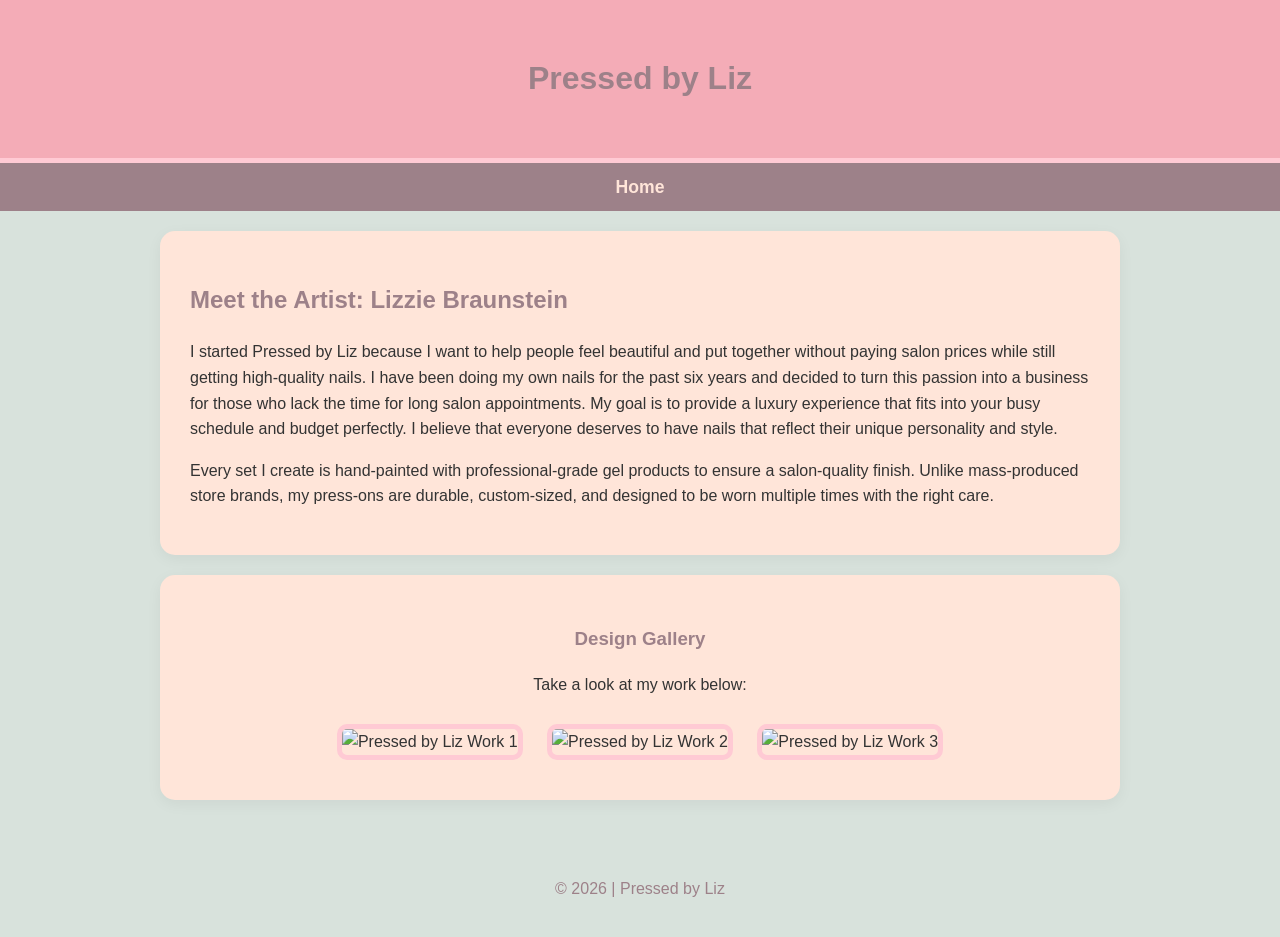
==== aboutme.html @ 38fc1223 "Add files via upload" ====
<!DOCTYPE html>
<html lang="en">
<head>
    <meta charset="UTF-8">
    <title>Home | Pressed by Liz</title>
    <link rel="stylesheet" href="styles.css">
</head>
<body>
    <header><h1>Pressed by Liz</h1></header>
    <nav>
        <a href="index.html">Home</a>
    </nav>

    <section>
        <h2>Meet the Artist: Lizzie Braunstein</h2>
        
        <p>I started Pressed by Liz because I want to help people feel beautiful and put together without paying salon prices while still getting high-quality nails. I have been doing my own nails for the past six years and decided to turn this passion into a business for those who lack the time for long salon appointments. My goal is to provide a luxury experience that fits into your busy schedule and budget perfectly. I believe that everyone deserves to have nails that reflect their unique personality and style.</p>
        
        <p>Every set I create is hand-painted with professional-grade gel products to ensure a salon-quality finish. Unlike mass-produced store brands, my press-ons are durable, custom-sized, and designed to be worn multiple times with the right care.</p>
        
    </section>
<section id="gallery">
        <h3>Design Gallery</h3>
        <p>Take a look at my work below:</p>
        
        <img src="https://lh3.googleusercontent.com/d/1NqmTJnOa83M1qfj3BBXDnElQZXVuGFUa" alt="Pressed by Liz Work 1" width="250">
        
        <img src="https://lh3.googleusercontent.com/d/1HHXrXLqtW3jkzpiwvV40nQXpRcRmjjFg" alt="Pressed by Liz Work 2" width="250">
        
        <img src="https://lh3.googleusercontent.com/d/1tfjkh2Ty1n3enkrSK2Hd3DPCTtkBHKmv" alt="Pressed by Liz Work 3" width="250">
    </section>
    <footer><p>&copy; 2026 | Pressed by Liz</p></footer>
    
</body>
</html>
---- styles.css ----
/* Color Palette Variables */
root {
  --alabaster-grey: #d8e2dcff;
  --powder-petal: #ffe5d9ff;
  --pastel-pink: #ffcad4ff;
  --cherry-blossom: #f4acb7ff;
  --dusty-mauve: #9d8189ff;
}

/* General Layout */
body {
    font-family: 'Poppins', Verdana, sans-serif;
    line-height: 1.6;
    margin: 0;
    padding: 0;
    background-color: #d8e2dcff; /* Alabaster Grey */
    color: #333;
}

/* Header & Navigation */
header {
    background-color: #f4acb7ff; /* Cherry Blossom */
    padding: 2rem 1rem;
    text-align: center;
    color: white;
    border-bottom: 5px solid #ffcad4ff; /* Pastel Pink */
}

nav {
    background-color: #9d8189ff; /* Dusty Mauve */
    padding: 10px;
    text-align: center;
    position: sticky;
    top: 0;
    z-index: 1000;
}

nav a {
    color: #ffe5d9ff; /* Powder Petal */
    text-decoration: none;
    font-weight: bold;
    margin: 0 15px;
    font-size: 1.1rem;
}

nav a:hover {
    color: #ffcad4ff; /* Pastel Pink */
}

/* Section Containers */
section {
    max-width: 900px;
    margin: 20px auto;
    padding: 30px;
    background-color: #ffe5d9ff; /* Powder Petal */
    border-radius: 15px;
    box-shadow: 0 4px 15px rgba(0,0,0,0.05);
}

h1, h2, h3 {
    color: #9d8189ff; /* Dusty Mauve */
}

/* Image Gallery at the Bottom */
#gallery {
    text-align: center;
}

#gallery img {
    border: 5px solid #ffcad4ff; /* Pastel Pink */
    border-radius: 10px;
    margin: 10px;
}

#gallery img:hover {
    transform: scale(1.05);
}

/* Lists & Buttons */
ul, ol {
    background: #ffffff;
    padding: 20px 40px;
    border-radius: 10px;
}

li {
    margin-bottom: 10px;
}

.btn {
    background-color: #f4acb7ff; /* Cherry Blossom */
    color: white;
    border: none;
    padding: 12px 24px;
    font-size: 1rem;
    border-radius: 25px;
    cursor: pointer;
}

.btn:hover {
    background-color: #9d8189ff; /* Dusty Mauve */
}

/* Footer */
footer {
    text-align: center;
    padding: 20px;
    background-color: #d8e2dcff;
    color: #9d8189ff;
    margin-top: 40px;
}

footer a {
    color: #f4acb7ff;
    text-decoration: none;
    font-weight: bold;
}
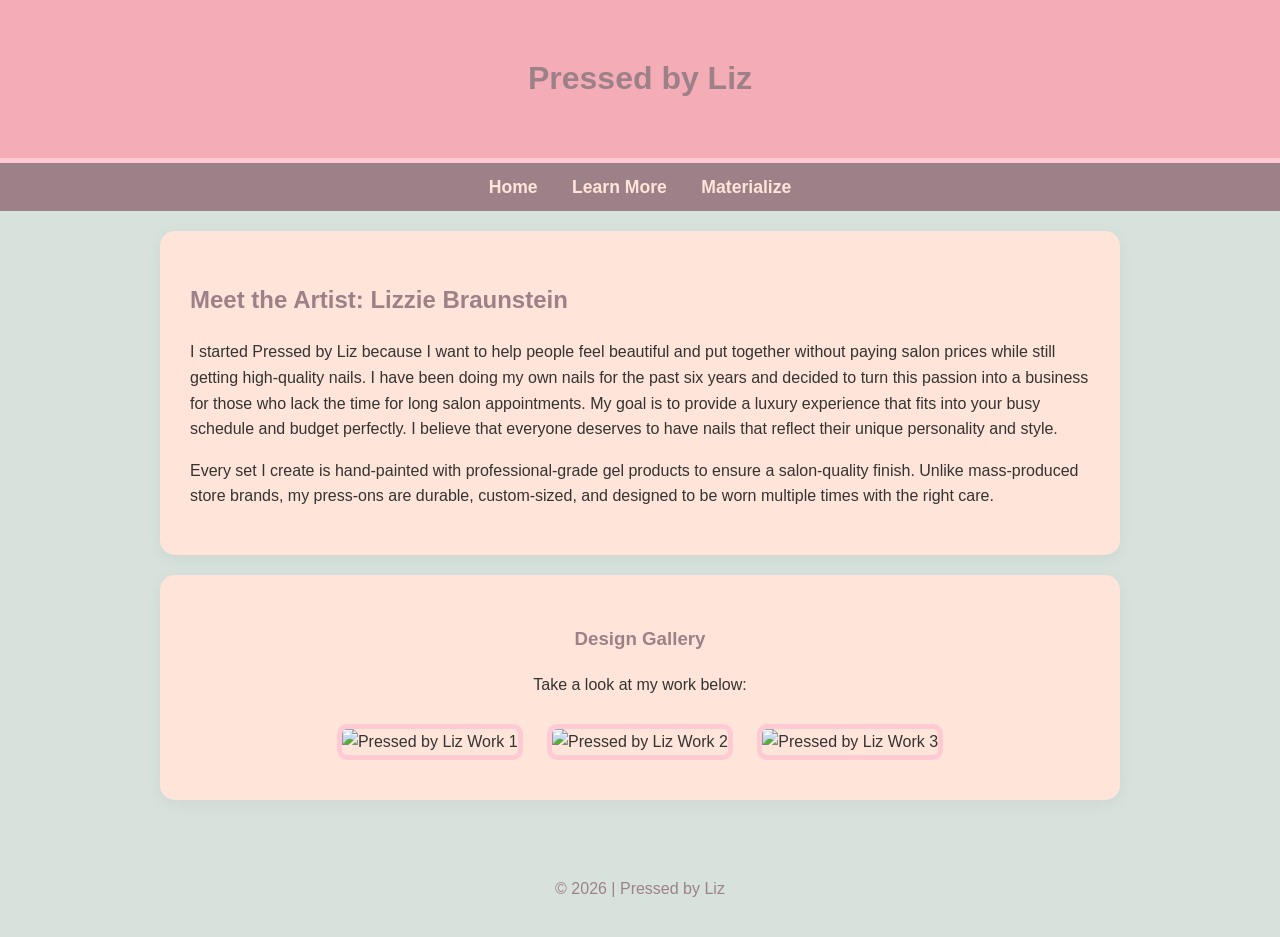
==== commit bb83149f: "Update aboutme.html" ====
--- a/aboutme.html
+++ b/aboutme.html
@@ -9,6 +9,8 @@
     <header><h1>Pressed by Liz</h1></header>
     <nav>
         <a href="index.html">Home</a>
+        <a href="learnmore.html">Learn More</a>
+        <a href="materialize.html">Materialize</a>
     </nav>
 
     <section>
@@ -32,4 +34,4 @@
     <footer><p>&copy; 2026 | Pressed by Liz</p></footer>
     
 </body>
-</html>+</html>
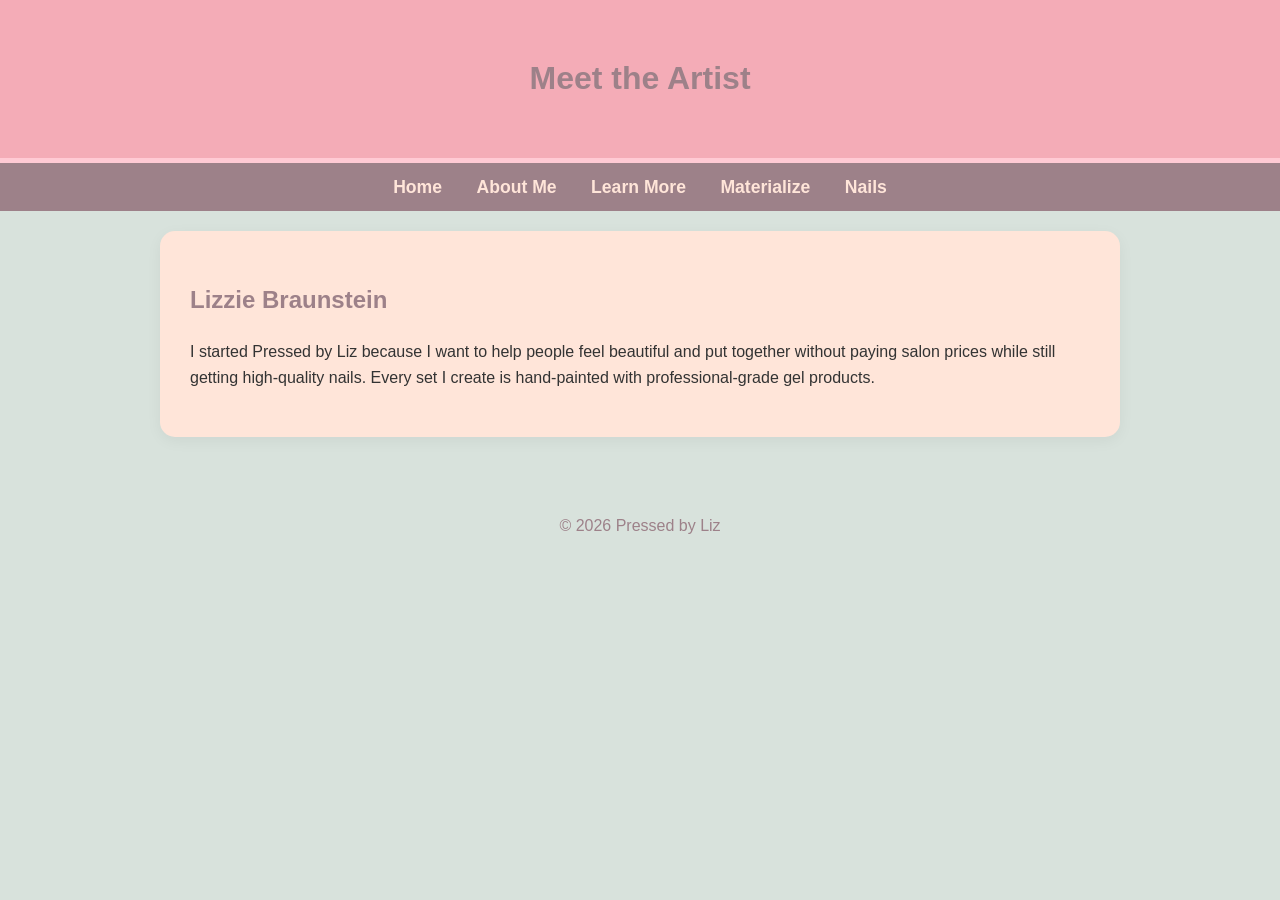
==== commit 209195b6: "Add files via upload" ====
--- a/aboutme.html
+++ b/aboutme.html
@@ -2,36 +2,24 @@
 <html lang="en">
 <head>
     <meta charset="UTF-8">
-    <title>Home | Pressed by Liz</title>
+    <title>About | Pressed by Liz</title>
     <link rel="stylesheet" href="styles.css">
 </head>
 <body>
-    <header><h1>Pressed by Liz</h1></header>
+    <header><h1>Meet the Artist</h1></header>
     <nav>
         <a href="index.html">Home</a>
+        <a href="aboutme.html">About Me</a>
         <a href="learnmore.html">Learn More</a>
         <a href="materialize.html">Materialize</a>
+        <a href="nails.html">Nails</a>
     </nav>
 
     <section>
-        <h2>Meet the Artist: Lizzie Braunstein</h2>
-        
-        <p>I started Pressed by Liz because I want to help people feel beautiful and put together without paying salon prices while still getting high-quality nails. I have been doing my own nails for the past six years and decided to turn this passion into a business for those who lack the time for long salon appointments. My goal is to provide a luxury experience that fits into your busy schedule and budget perfectly. I believe that everyone deserves to have nails that reflect their unique personality and style.</p>
-        
-        <p>Every set I create is hand-painted with professional-grade gel products to ensure a salon-quality finish. Unlike mass-produced store brands, my press-ons are durable, custom-sized, and designed to be worn multiple times with the right care.</p>
-        
+        <h2>Lizzie Braunstein</h2>
+        <p>I started Pressed by Liz because I want to help people feel beautiful and put together without paying salon prices while still getting high-quality nails. Every set I create is hand-painted with professional-grade gel products.</p>
     </section>
-<section id="gallery">
-        <h3>Design Gallery</h3>
-        <p>Take a look at my work below:</p>
-        
-        <img src="https://lh3.googleusercontent.com/d/1NqmTJnOa83M1qfj3BBXDnElQZXVuGFUa" alt="Pressed by Liz Work 1" width="250">
-        
-        <img src="https://lh3.googleusercontent.com/d/1HHXrXLqtW3jkzpiwvV40nQXpRcRmjjFg" alt="Pressed by Liz Work 2" width="250">
-        
-        <img src="https://lh3.googleusercontent.com/d/1tfjkh2Ty1n3enkrSK2Hd3DPCTtkBHKmv" alt="Pressed by Liz Work 3" width="250">
-    </section>
-    <footer><p>&copy; 2026 | Pressed by Liz</p></footer>
-    
+
+    <footer><p>&copy; 2026 Pressed by Liz</p></footer>
 </body>
-</html>
+</html>
--- a/styles.css
+++ b/styles.css
@@ -114,4 +114,36 @@
     color: #f4acb7ff;
     text-decoration: none;
     font-weight: bold;
-}+}
+
+/* Custom Styles for non-Materialize pages */
+.container { width: 80%; margin: 0 auto; text-align: center; }
+
+.custom-nav {
+    background-color: #333;
+    padding: 1rem;
+    text-align: center;
+}
+
+.custom-nav a {
+    color: white;
+    text-decoration: none;
+    padding: 0 15px;
+}
+
+.row {
+    display: flex;
+    justify-content: space-around;
+    margin-bottom: 20px;
+}
+
+.card {
+    border: 1px solid #ddd;
+    padding: 10px;
+    box-shadow: 2px 2px 5px rgba(0,0,0,0.1);
+    width: 45%;
+}
+
+.card img { width: 100%; height: auto; }
+
+.caption { font-weight: bold; margin-top: 10px; }
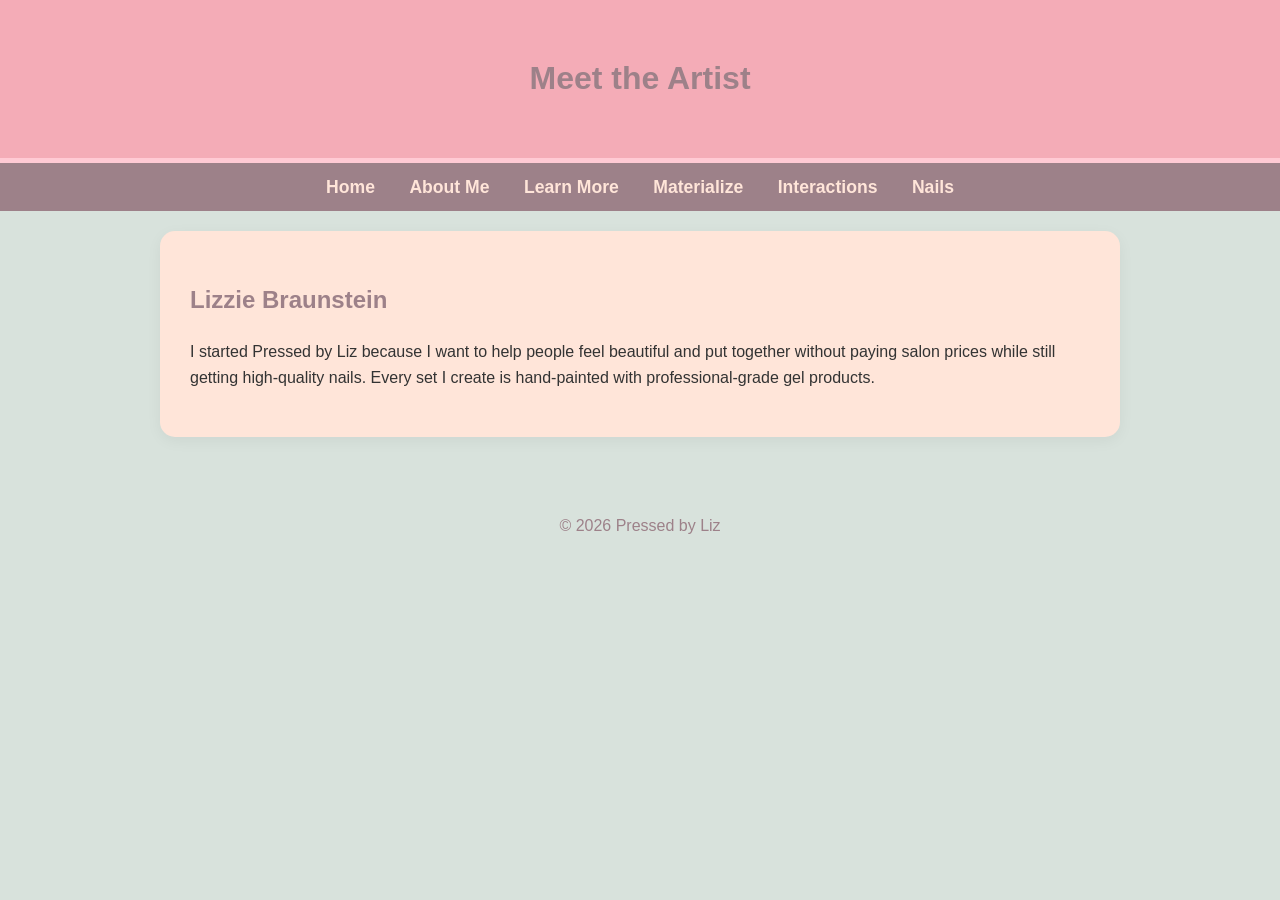
==== commit ba5be11e: "Add files via upload" ====
--- a/aboutme.html
+++ b/aboutme.html
@@ -8,10 +8,11 @@
 <body>
     <header><h1>Meet the Artist</h1></header>
     <nav>
-        <a href="index.html">Home</a>
+       <a href="index.html">Home</a>
         <a href="aboutme.html">About Me</a>
         <a href="learnmore.html">Learn More</a>
         <a href="materialize.html">Materialize</a>
+        <a href="jquery.html">Interactions</a>
         <a href="nails.html">Nails</a>
     </nav>
 
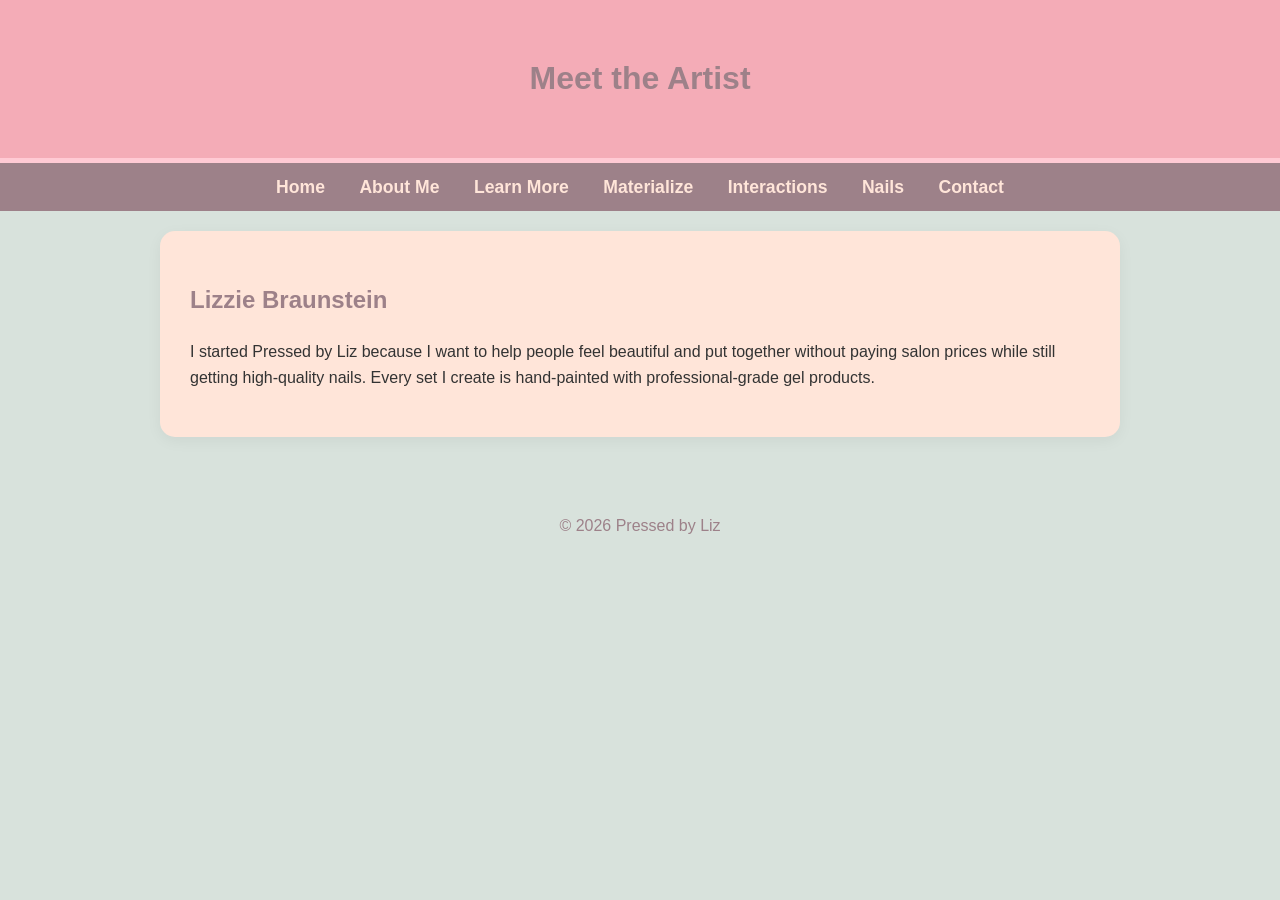
==== commit 8c34ea55: "Add files via upload" ====
--- a/aboutme.html
+++ b/aboutme.html
@@ -9,11 +9,12 @@
     <header><h1>Meet the Artist</h1></header>
     <nav>
        <a href="index.html">Home</a>
-        <a href="aboutme.html">About Me</a>
-        <a href="learnmore.html">Learn More</a>
-        <a href="materialize.html">Materialize</a>
-        <a href="jquery.html">Interactions</a>
-        <a href="nails.html">Nails</a>
+    <a href="aboutme.html">About Me</a>
+    <a href="learnmore.html">Learn More</a>
+    <a href="materialize.html">Materialize</a>
+    <a href="jquery.html">Interactions</a>
+    <a href="nails.html">Nails</a>
+    <a href="bootstrap.html">Contact</a> </nav>
     </nav>
 
     <section>
